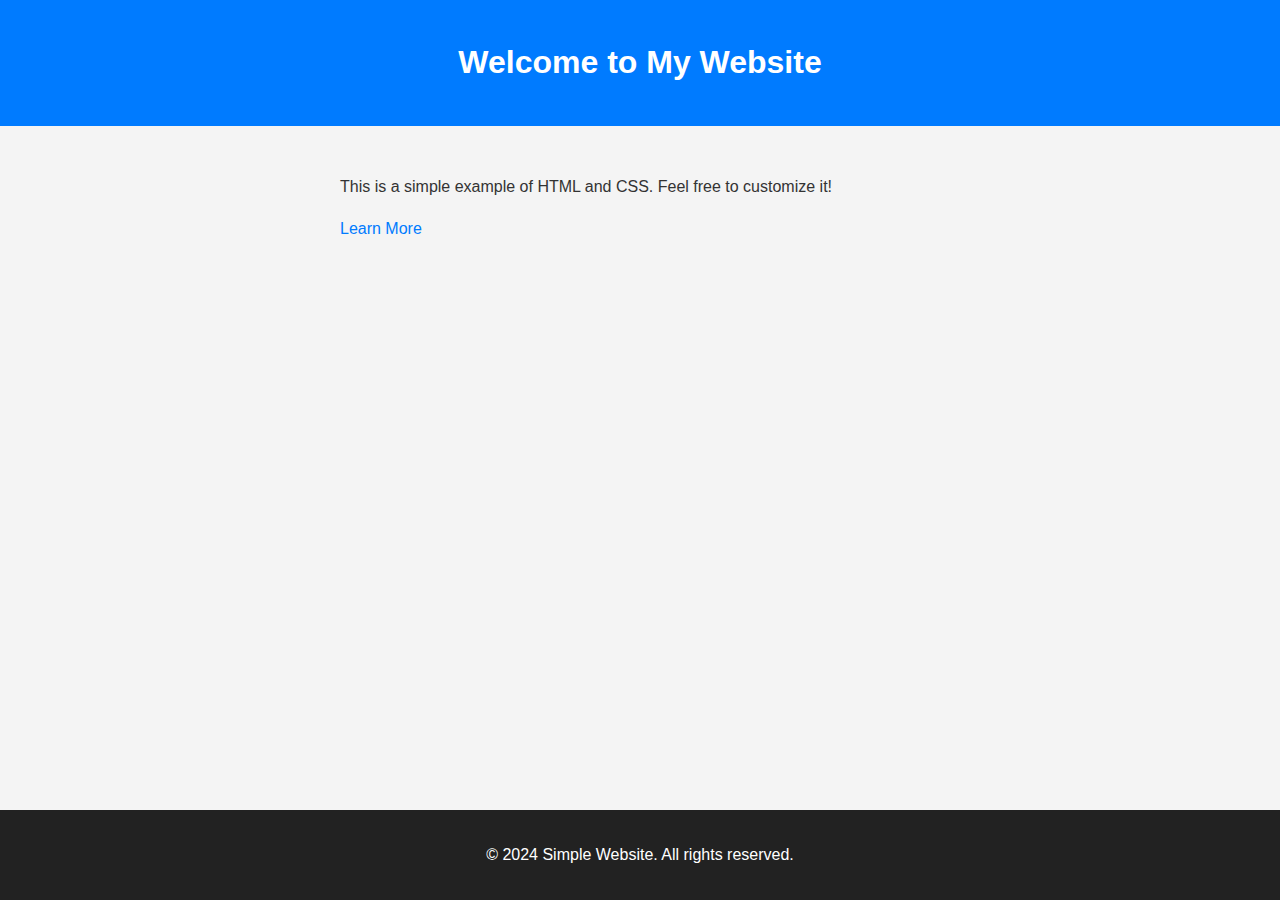
==== index.html @ 33ccf65f "new: basic example" ====
<!DOCTYPE html>
<html lang="en">

<head>
    <meta charset="UTF-8">
    <meta name="viewport" content="width=device-width, initial-scale=1.0">
    <title>Simple HTML & CSS Example</title>
    <link rel="stylesheet" href="css/style.css">
</head>

<body>
    <header>
        <h1>Welcome to My Website</h1>
    </header>
    <main>
        <p>This is a simple example of HTML and CSS. Feel free to customize it!</p>
        <a href="#more-info">Learn More</a>
    </main>
    <footer>
        <p>&copy; 2024 Simple Website. All rights reserved.</p>
    </footer>
</body>

</html>
---- css/style.css ----
/* General styles */
body {
    font-family: Arial, sans-serif;
    line-height: 1.6;
    margin: 0;
    padding: 0;
    background-color: #f4f4f4;
    color: #333;
}

/* Header styles */
header {
    background: #007BFF;
    color: white;
    padding: 1em 0;
    text-align: center;
}

/* Main content styles */
main {
    padding: 2em;
    max-width: 600px;
    margin: auto;
}

main a {
    color: #007BFF;
    text-decoration: none;
}

main a:hover {
    text-decoration: underline;
}

/* Footer styles */
footer {
    text-align: center;
    background: #222;
    color: #fff;
    padding: 1em 0;
    position: fixed;
    bottom: 0;
    width: 100%;
}
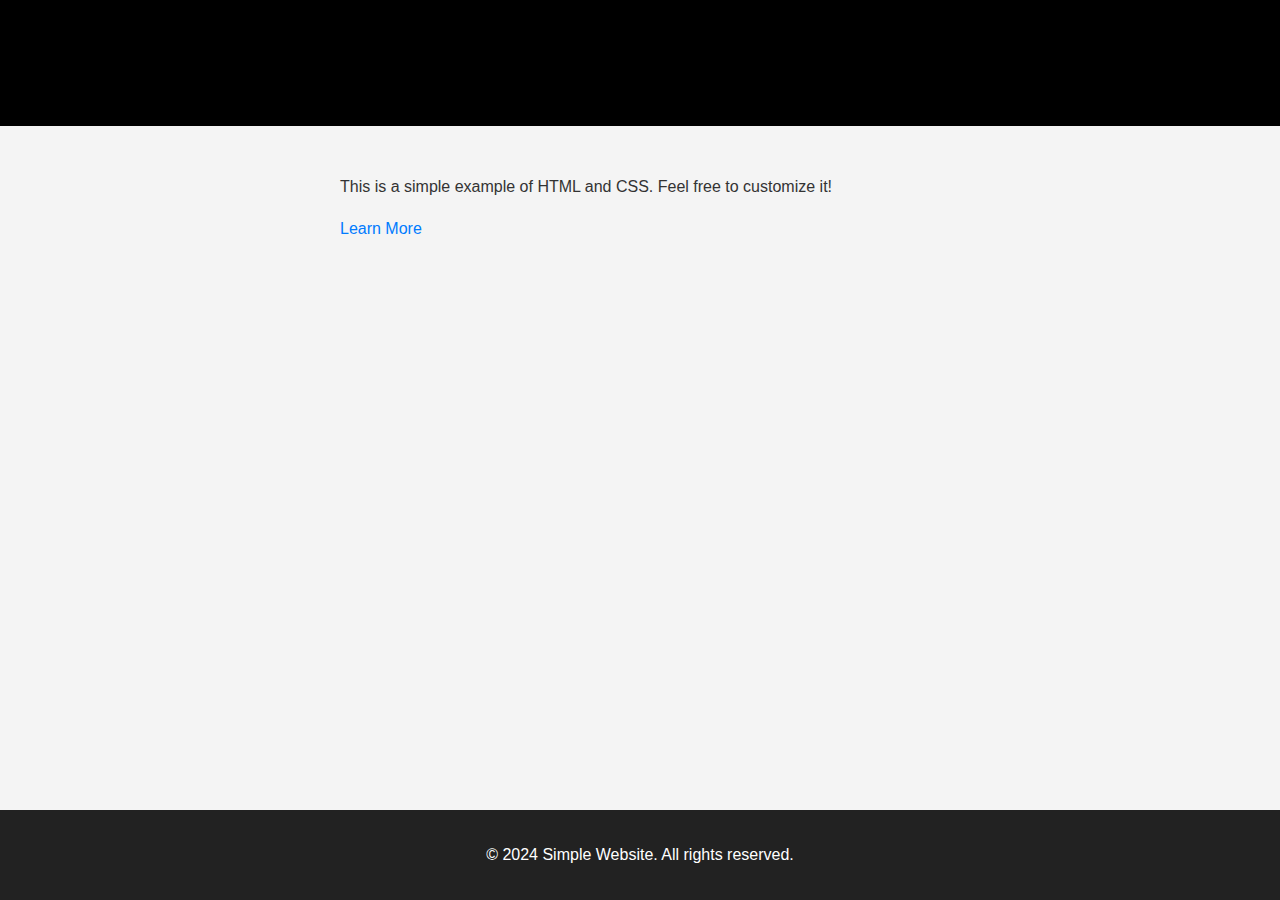
==== commit 436ff366: "test color" ====
--- a/index.html
+++ b/index.html
@@ -4,7 +4,7 @@
 <head>
     <meta charset="UTF-8">
     <meta name="viewport" content="width=device-width, initial-scale=1.0">
-    <title>Simple HTML & CSS Example</title>
+    <title>Googly</title>
     <link rel="stylesheet" href="css/style.css">
 </head>
 
--- a/css/style.css
+++ b/css/style.css
@@ -10,8 +10,8 @@
 
 /* Header styles */
 header {
-    background: #007BFF;
-    color: white;
+    background: #000000;
+    color: black;
     padding: 1em 0;
     text-align: center;
 }
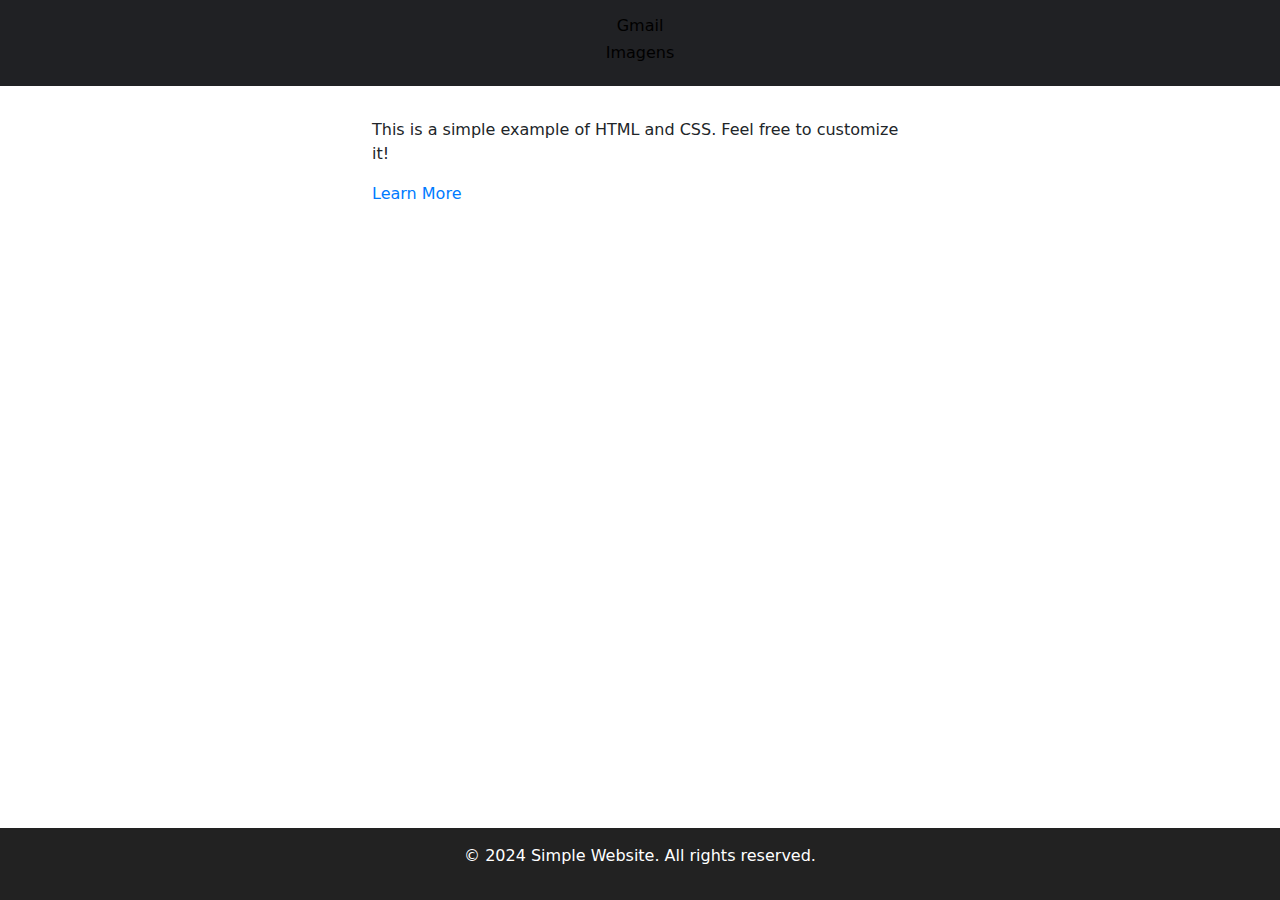
==== commit 0c3fcb1e: "set up: basics of HTML" ====
--- a/index.html
+++ b/index.html
@@ -1,16 +1,19 @@
 <!DOCTYPE html>
-<html lang="en">
+<html lang="pt-br">
 
 <head>
     <meta charset="UTF-8">
     <meta name="viewport" content="width=device-width, initial-scale=1.0">
     <title>Googly</title>
     <link rel="stylesheet" href="css/style.css">
+    <link rel="icon" type="image/png" href=".docs/favicon.png">
+    <link href="https://cdn.jsdelivr.net/npm/bootstrap@5.3.3/dist/css/bootstrap.min.css" rel="stylesheet" integrity="sha384-QWTKZyjpPEjISv5WaRU9OFeRpok6YctnYmDr5pNlyT2bRjXh0JMhjY6hW+ALEwIH" crossorigin="anonymous">
 </head>
 
 <body>
     <header>
-        <h1>Welcome to My Website</h1>
+        <h6>Gmail</h6>
+        <h6>Imagens</h6>
     </header>
     <main>
         <p>This is a simple example of HTML and CSS. Feel free to customize it!</p>
--- a/css/style.css
+++ b/css/style.css
@@ -4,13 +4,13 @@
     line-height: 1.6;
     margin: 0;
     padding: 0;
-    background-color: #f4f4f4;
+    background-color: #202124;
     color: #333;
 }
 
 /* Header styles */
 header {
-    background: #000000;
+    background: #202124;
     color: black;
     padding: 1em 0;
     text-align: center;
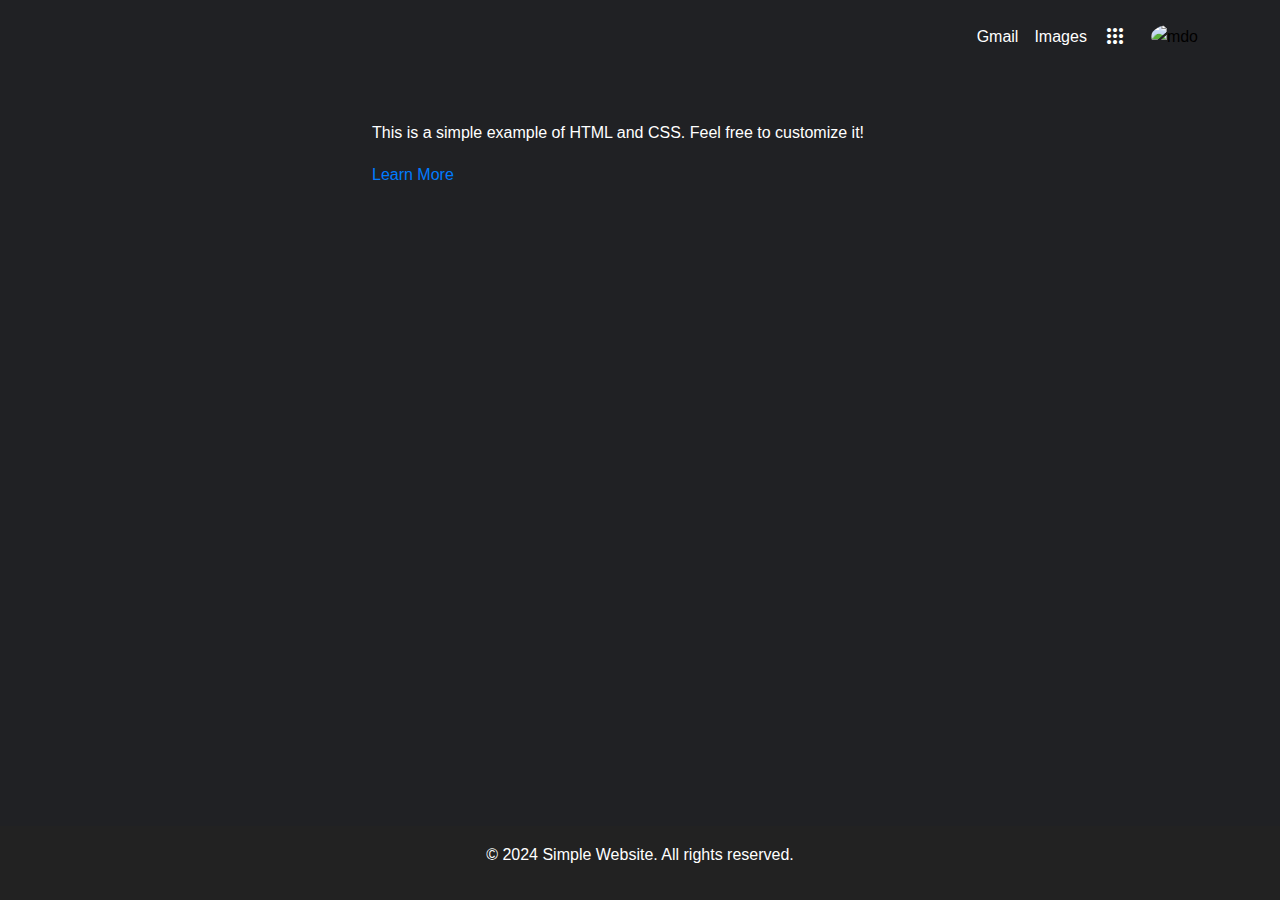
==== commit 7be81a27: "new: header setup" ====
--- a/index.html
+++ b/index.html
@@ -5,16 +5,40 @@
     <meta charset="UTF-8">
     <meta name="viewport" content="width=device-width, initial-scale=1.0">
     <title>Googly</title>
+    <link rel="icon" type="image/png" href=".docs/favicon.png">
+    <!-- Both links from Bootstrap need to be added for style (.min.css) and fuctional (.min.js) purposes-->
+    <link href="https://cdn.jsdelivr.net/npm/bootstrap@5.3.3/dist/css/bootstrap.min.css" rel="stylesheet" integrity="sha384-QWTKZyjpPEjISv5WaRU9OFeRpok6YctnYmDr5pNlyT2bRjXh0JMhjY6hW+ALEwIH" crossorigin="anonymous">
+    <script src="https://cdn.jsdelivr.net/npm/bootstrap@5.3.3/dist/js/bootstrap.bundle.min.js" integrity="sha384-YvpcrYf0tY3lHB60NNkmXc5s9fDVZLESaAA55NDzOxhy9GkcIdslK1eN7N6jIeHz" crossorigin="anonymous"></script>
+    <!-- Found the link on fonts.google selecting an specific icon, but deleted the icon specification from the end of the URL -->
+    <link rel="stylesheet" href="https://fonts.googleapis.com/css2?family=Material+Symbols+Rounded:opsz,wght,FILL,GRAD@20..48,100..700,0..1,-50..200" />
+    <!--Setting my CSS archive last is better for overwrite the templates style, because it's gonna be the last content pulled as truthfull-->
     <link rel="stylesheet" href="css/style.css">
-    <link rel="icon" type="image/png" href=".docs/favicon.png">
-    <link href="https://cdn.jsdelivr.net/npm/bootstrap@5.3.3/dist/css/bootstrap.min.css" rel="stylesheet" integrity="sha384-QWTKZyjpPEjISv5WaRU9OFeRpok6YctnYmDr5pNlyT2bRjXh0JMhjY6hW+ALEwIH" crossorigin="anonymous">
 </head>
 
 <body>
-    <header>
-        <h6>Gmail</h6>
-        <h6>Imagens</h6>
-    </header>
+    <header class="p-3 mb-3">
+        <div class="container">
+          <div class="header-right d-flex flex-wrap align-items-center justify-content-center justify-content-lg-start">
+              <svg class="bi me-2" width="40" height="32" role="img" aria-label="Bootstrap"><use xlink:href="#bootstrap"></use></svg>
+            <ul class="nav col-12 col-lg-auto me-lg-auto mb-2 justify-content-center mb-md-0">
+              <li><a href="#" class="nav-link px-2">Gmail</a></li>
+              <li><a href="#" class="nav-link px-2">Images</a></li>
+              <!-- To maintain the characteristics from the template and add a new element, I inserted the code line that search the icon from the library (fonts.google gives it in the icons detail) inside the old setup -->
+              <li><a href="#" class="nav-link px-2">
+                <span class="material-symbols-rounded">apps</span>
+
+                <!-- <span class="material-icons">apps</span> -->
+              </a></li>
+             
+            </ul>
+            <div class="dropdown-text-end">
+              <a href="#" class="d-block link-body-emphasis text-decoration-none dropdown-toggle" data-bs-toggle="dropdown" aria-expanded="false">
+                <img src="https://github.com/mdo.png" alt="mdo" width="32" height="32" class="rounded-circle">
+              </a>
+            </div>
+          </div>
+        </div>
+      </header>
     <main>
         <p>This is a simple example of HTML and CSS. Feel free to customize it!</p>
         <a href="#more-info">Learn More</a>
@@ -24,4 +48,4 @@
     </footer>
 </body>
 
-</html>+</html>
--- a/css/style.css
+++ b/css/style.css
@@ -5,18 +5,50 @@
     margin: 0;
     padding: 0;
     background-color: #202124;
-    color: #333;
+    color: #ffffff;
 }
 
-/* Header styles */
+/* HEADER -------------------------- */
 header {
     background: #202124;
-    color: black;
+    color: white;
     padding: 1em 0;
     text-align: center;
 }
 
-/* Main content styles */
+header .header-right {
+    justify-content: right !important;
+}
+
+header ul.nav {
+    margin-right: 1em !important;
+}
+
+header ul.nav a.nav-link {
+    color: white;
+    height: 40px;
+}
+
+header .material-symbols-rounded {
+  font-variation-settings: 
+  'FILL' 0,
+  'wght' 400,
+  'GRAD' 0,
+  'opsz' 40,
+
+}
+
+
+
+
+/* This will overwrite ::after in ALL elements */
+::after {
+    content: "";
+    display: none !important; 
+}
+
+
+/* CONTENT -------------------------- */
 main {
     padding: 2em;
     max-width: 600px;
@@ -32,7 +64,7 @@
     text-decoration: underline;
 }
 
-/* Footer styles */
+/* FOOTER -------------------------- */
 footer {
     text-align: center;
     background: #222;
@@ -41,4 +73,4 @@
     position: fixed;
     bottom: 0;
     width: 100%;
-}+}
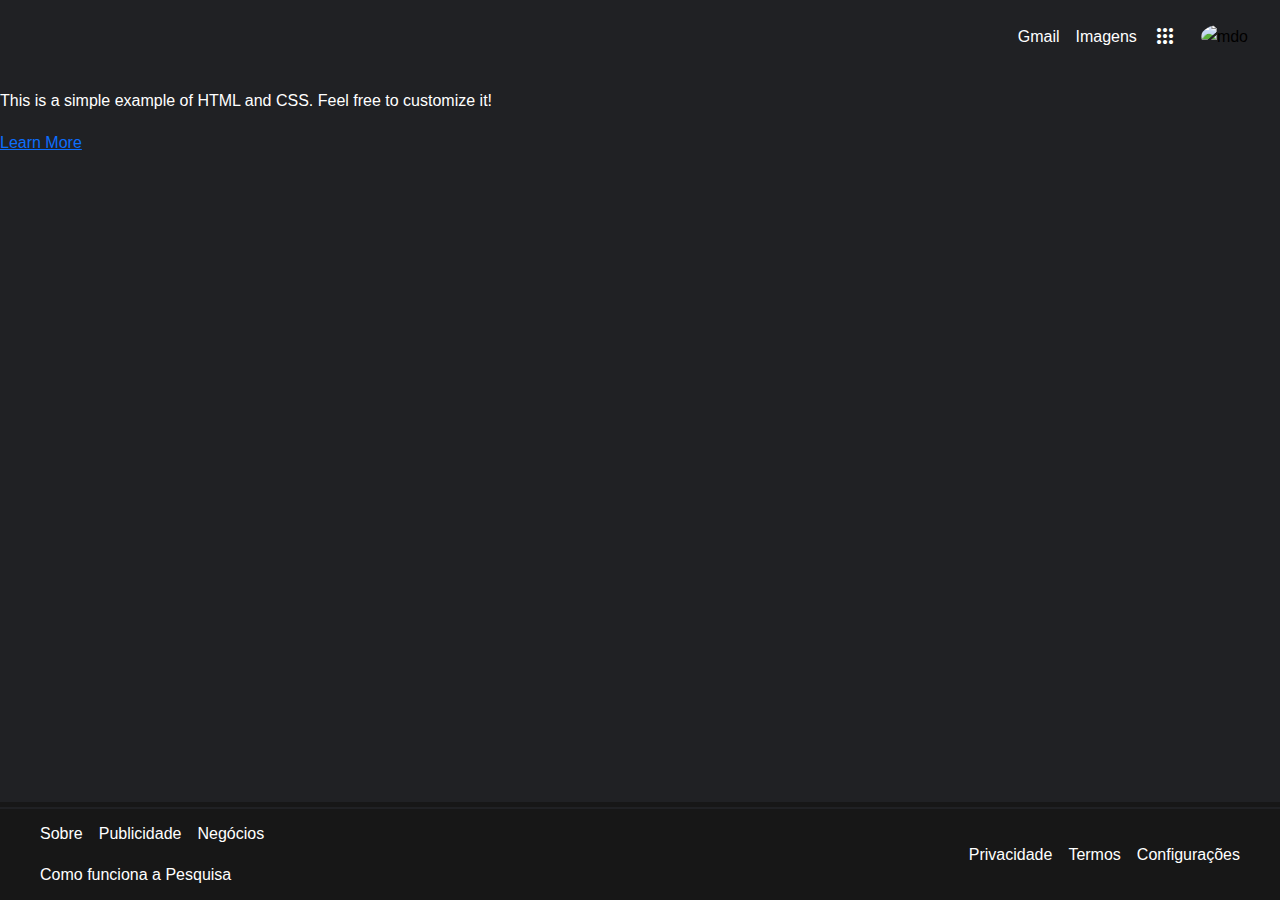
==== commit feadba7f: "new: footer setup" ====
--- a/index.html
+++ b/index.html
@@ -16,21 +16,20 @@
 </head>
 
 <body>
+
     <header class="p-3 mb-3">
         <div class="container">
           <div class="header-right d-flex flex-wrap align-items-center justify-content-center justify-content-lg-start">
-              <svg class="bi me-2" width="40" height="32" role="img" aria-label="Bootstrap"><use xlink:href="#bootstrap"></use></svg>
+
             <ul class="nav col-12 col-lg-auto me-lg-auto mb-2 justify-content-center mb-md-0">
               <li><a href="#" class="nav-link px-2">Gmail</a></li>
-              <li><a href="#" class="nav-link px-2">Images</a></li>
+              <li><a href="#" class="nav-link px-2">Imagens</a></li>
               <!-- To maintain the characteristics from the template and add a new element, I inserted the code line that search the icon from the library (fonts.google gives it in the icons detail) inside the old setup -->
               <li><a href="#" class="nav-link px-2">
                 <span class="material-symbols-rounded">apps</span>
+              </a></li>
+             </ul>
 
-                <!-- <span class="material-icons">apps</span> -->
-              </a></li>
-             
-            </ul>
             <div class="dropdown-text-end">
               <a href="#" class="d-block link-body-emphasis text-decoration-none dropdown-toggle" data-bs-toggle="dropdown" aria-expanded="false">
                 <img src="https://github.com/mdo.png" alt="mdo" width="32" height="32" class="rounded-circle">
@@ -39,13 +38,33 @@
           </div>
         </div>
       </header>
-    <main>
+    
+      <main>
         <p>This is a simple example of HTML and CSS. Feel free to customize it!</p>
         <a href="#more-info">Learn More</a>
     </main>
-    <footer>
-        <p>&copy; 2024 Simple Website. All rights reserved.</p>
-    </footer>
+
+      <footer class="d-flex flex-wrap justify-content-between align-items-center py-1 my-5">
+        <ul class="nav col-md-4">
+          <li class="nav-item"><a href="#" class="nav-link px-2">Brasil</a></li>
+        </ul>
+      </footer>
+
+      <footer class="border-top d-flex flex-wrap justify-content-between align-items-center py-1">
+        <ul class="nav col-md-4">
+          <li class="nav-item"><a href="#" class="nav-link px-2">Sobre</a></li>
+          <li class="nav-item"><a href="#" class="nav-link px-2">Publicidade</a></li>
+          <li class="nav-item"><a href="#" class="nav-link px-2 ">Negócios</a></li>
+          <li class="nav-item"><a href="#" class="nav-link px-2">Como funciona a Pesquisa</a></li>
+        </ul>
+
+        <ul class="nav col-md-4 justify-content-end">
+          <li class="nav-item"><a href="#" class="nav-link px-2">Privacidade</a></li>
+          <li class="nav-item"><a href="#" class="nav-link px-2">Termos</a></li>
+          <li class="nav-item"><a href="#" class="nav-link px-2 ">Configurações</a></li>
+        </ul>
+      </footer>
+  
 </body>
 
 </html>
--- a/css/style.css
+++ b/css/style.css
@@ -38,8 +38,9 @@
 
 }
 
-
-
+header .container {
+    margin-right: 4px;
+}
 
 /* This will overwrite ::after in ALL elements */
 ::after {
@@ -49,6 +50,7 @@
 
 
 /* CONTENT -------------------------- */
+/*
 main {
     padding: 2em;
     max-width: 600px;
@@ -62,15 +64,32 @@
 
 main a:hover {
     text-decoration: underline;
-}
+}*/
 
 /* FOOTER -------------------------- */
 footer {
     text-align: center;
-    background: #222;
+    background: #171717;
     color: #fff;
     padding: 1em 0;
     position: fixed;
     bottom: 0;
     width: 100%;
 }
+
+footer ul.nav li.nav-item a.nav-link {
+    color: #ffffff;
+}
+
+footer ul.nav {
+    margin-left: 2rem;
+    margin-right: 2rem;
+}
+
+
+:root, [data-bs-theme=light] {
+    --bs-border-color: #202124;
+    --bs-border-width: 2px;
+}
+
+footer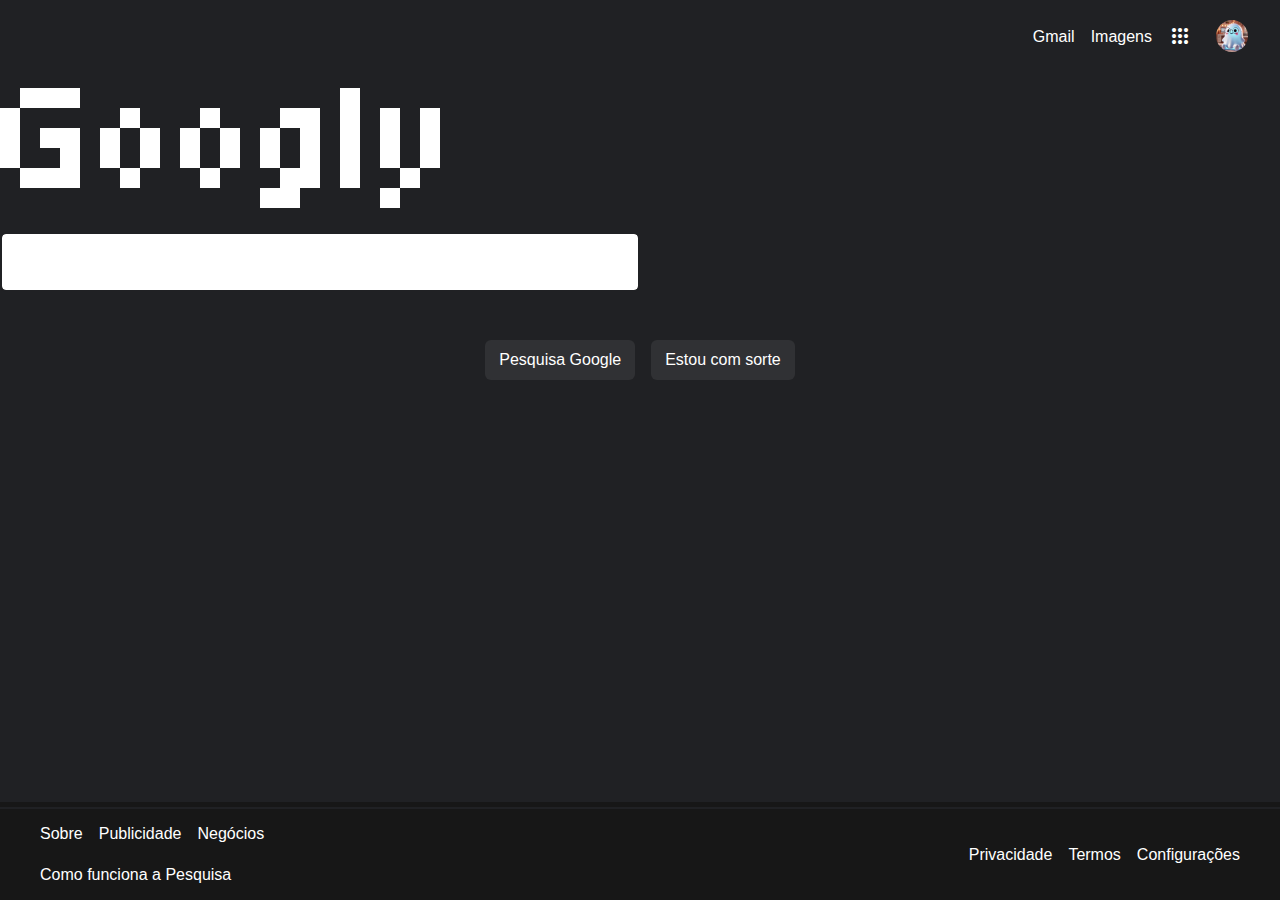
==== commit f71d0a79: "new: buttons" ====
--- a/index.html
+++ b/index.html
@@ -32,21 +32,36 @@
 
             <div class="dropdown-text-end">
               <a href="#" class="d-block link-body-emphasis text-decoration-none dropdown-toggle" data-bs-toggle="dropdown" aria-expanded="false">
-                <img src="https://github.com/mdo.png" alt="mdo" width="32" height="32" class="rounded-circle">
+                <img src=".docs/profile.png" alt="mdo" width="32" height="32" class="rounded-circle">
               </a>
             </div>
           </div>
         </div>
       </header>
     
-      <main>
-        <p>This is a simple example of HTML and CSS. Feel free to customize it!</p>
-        <a href="#more-info">Learn More</a>
-    </main>
+      <main class="form-signin w-100 m-auto">
+        <form>
+          <img class="mb-4" src=".docs/logo-googly.png" alt="" width="m-auto" height="120">
+      
+          <div class="form-floating">
+            <input type="email" class="form-control" id="floatingInput">
+          </div>
+      
+          <div class="d-flex gap-3 justify-content-center py-5">
+            <button class="btn btn-primary d-inline-flex align-items-center" type="button">
+              Pesquisa Google
+            </button>
+            <button class="btn btn-primary d-inline-flex align-items-center" type="button">
+              Estou com sorte
+            </button>
+          </div>
+
+        </form>
+      </main>
 
       <footer class="d-flex flex-wrap justify-content-between align-items-center py-1 my-5">
         <ul class="nav col-md-4">
-          <li class="nav-item"><a href="#" class="nav-link px-2">Brasil</a></li>
+          <li class="nav-item"><a href="#" class="nav-link px-2" style="text-decoration: none;">Brasil</a></li>
         </ul>
       </footer>
 
--- a/css/style.css
+++ b/css/style.css
@@ -29,6 +29,10 @@
     height: 40px;
 }
 
+header a:hover {
+    text-decoration: underline;
+}
+
 header .material-symbols-rounded {
   font-variation-settings: 
   'FILL' 0,
@@ -50,21 +54,20 @@
 
 
 /* CONTENT -------------------------- */
-/*
-main {
-    padding: 2em;
-    max-width: 600px;
-    margin: auto;
+
+body .form-control {
+    width: 50%
 }
 
-main a {
-    color: #007BFF;
-    text-decoration: none;
+main .btn-primary {
+    --bs-btn-bg: #303134;
+    --bs-btn-border-color: transparent;
+    --bs-btn-hover-bg: #303134;
+    --bs-btn-hover-border-color: #4E5156;
+    --bs-btn-active-bg: #171717;
+    --bs-btn-active-border-color: transparent;
+
 }
-
-main a:hover {
-    text-decoration: underline;
-}*/
 
 /* FOOTER -------------------------- */
 footer {
@@ -86,10 +89,11 @@
     margin-right: 2rem;
 }
 
+footer a:hover {
+    text-decoration: underline;
+}
 
 :root, [data-bs-theme=light] {
     --bs-border-color: #202124;
     --bs-border-width: 2px;
-}
-
-footer+}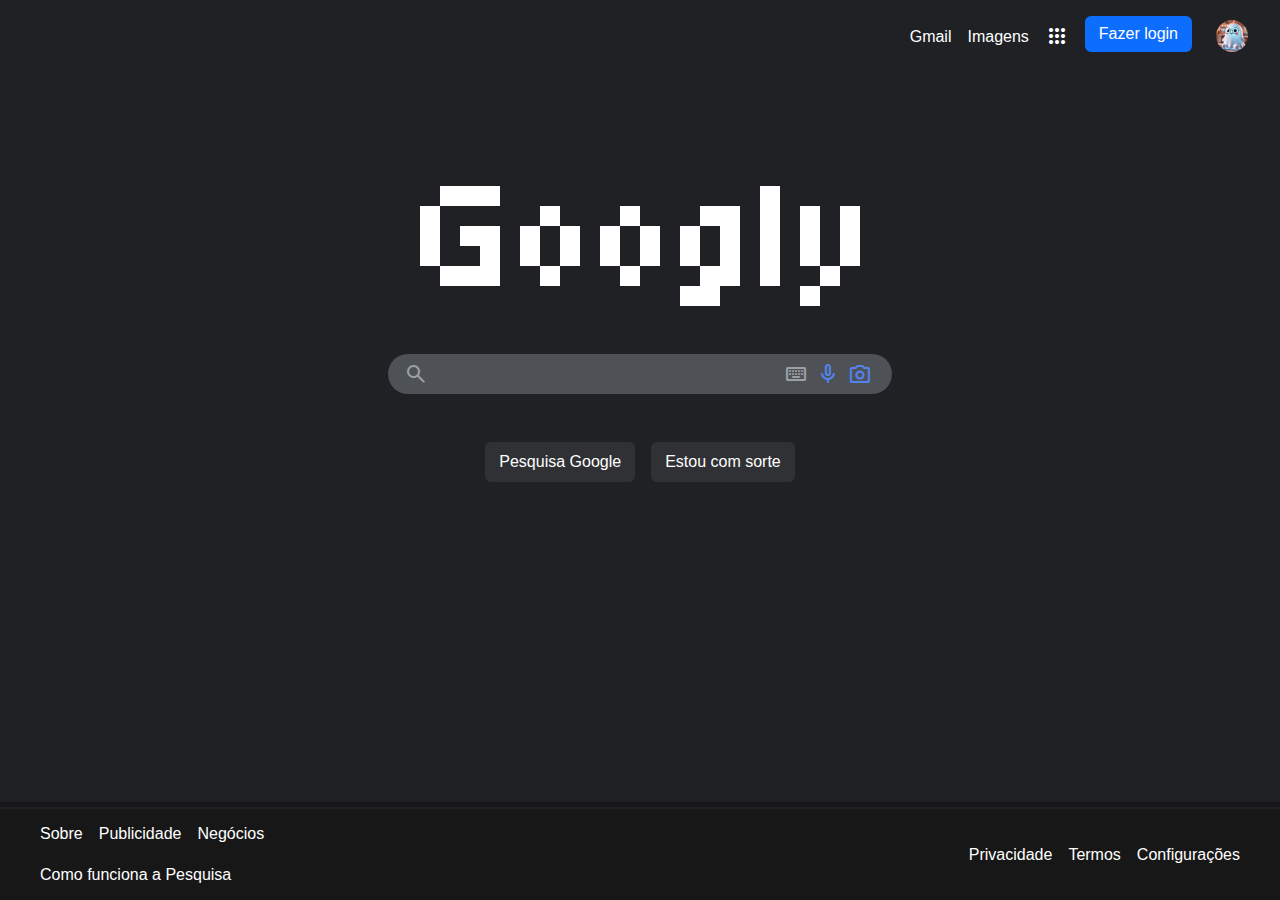
==== commit c9147bb5: "search structure" ====
--- a/index.html
+++ b/index.html
@@ -28,6 +28,11 @@
               <li><a href="#" class="nav-link px-2">
                 <span class="material-symbols-rounded">apps</span>
               </a></li>
+              <li><a href="#" class="px-2">
+                <button class="btn btn-primary d-inline-flex align-items-center" type="button">
+                  Fazer login
+                </button>
+              </a></li>
              </ul>
 
             <div class="dropdown-text-end">
@@ -41,10 +46,20 @@
     
       <main class="form-signin w-100 m-auto">
         <form>
-          <img class="mb-4" src=".docs/logo-googly.png" alt="" width="m-auto" height="120">
+          <div class="d-flex gap-3 justify-content-center">
+            <img class="mb-5" src=".docs/logo-googly.png" alt="" width="m-auto" height="120">
+          </div>
       
-          <div class="form-floating">
-            <input type="email" class="form-control" id="floatingInput">
+          <div class="d-flex justify-content-center">
+            <span class="input-group-text" style="border: 0; border-radius: 80px 0 0 80px;">
+              <i class="fa fa-envelope material-symbols-rounded" style="color: #9BA0A5;">search</i>
+            </span>
+            <input class="form-control py-2">
+            <span class="input-group-text" style="border: 0; border-radius: 0 80px 80px 0;">
+              <i href="#" class="fa fa-envelope material-symbols-rounded px-1" style="color: #9BA0A5;">keyboard</i>
+              <i href="#" class="fa fa-envelope material-symbols-rounded px-1" style="color: #5383EC;">mic</i>
+              <i href="#" class="fa fa-envelope material-symbols-rounded px-1" style="color: #5383EC;">photo_camera</i>
+            </span>
           </div>
       
           <div class="d-flex gap-3 justify-content-center py-5">
--- a/css/style.css
+++ b/css/style.css
@@ -52,6 +52,11 @@
     display: none !important; 
 }
 
+header button.btn {
+    font-size: 1rem;
+    padding-top:0.25rem;
+    padding-bottom: 0.25rem;
+}
 
 /* CONTENT -------------------------- */
 
@@ -68,6 +73,39 @@
     --bs-btn-active-border-color: transparent;
 
 }
+
+form {
+    display: flex;
+    flex-direction: column;
+    justify-content: center;
+    height: 60vh; 
+}
+
+input.form-control {
+    border: 0px;
+    border-radius: 0px;
+    background-color: #4E5156;
+    outline: none;
+    background-color: #4E5156;
+    width: 25%;
+    color: #ffffff;
+}
+
+
+input.form-control:focus {
+    outline: none;
+    background-color: #4E5156;
+    box-shadow: none;
+    color: #ffffff;
+    caret-color: #ffffff;
+}
+
+form span.input-group-text { 
+    padding-left: 1rem;
+    padding-right: 1rem;
+    background-color: #4E5156;
+}
+
 
 /* FOOTER -------------------------- */
 footer {
